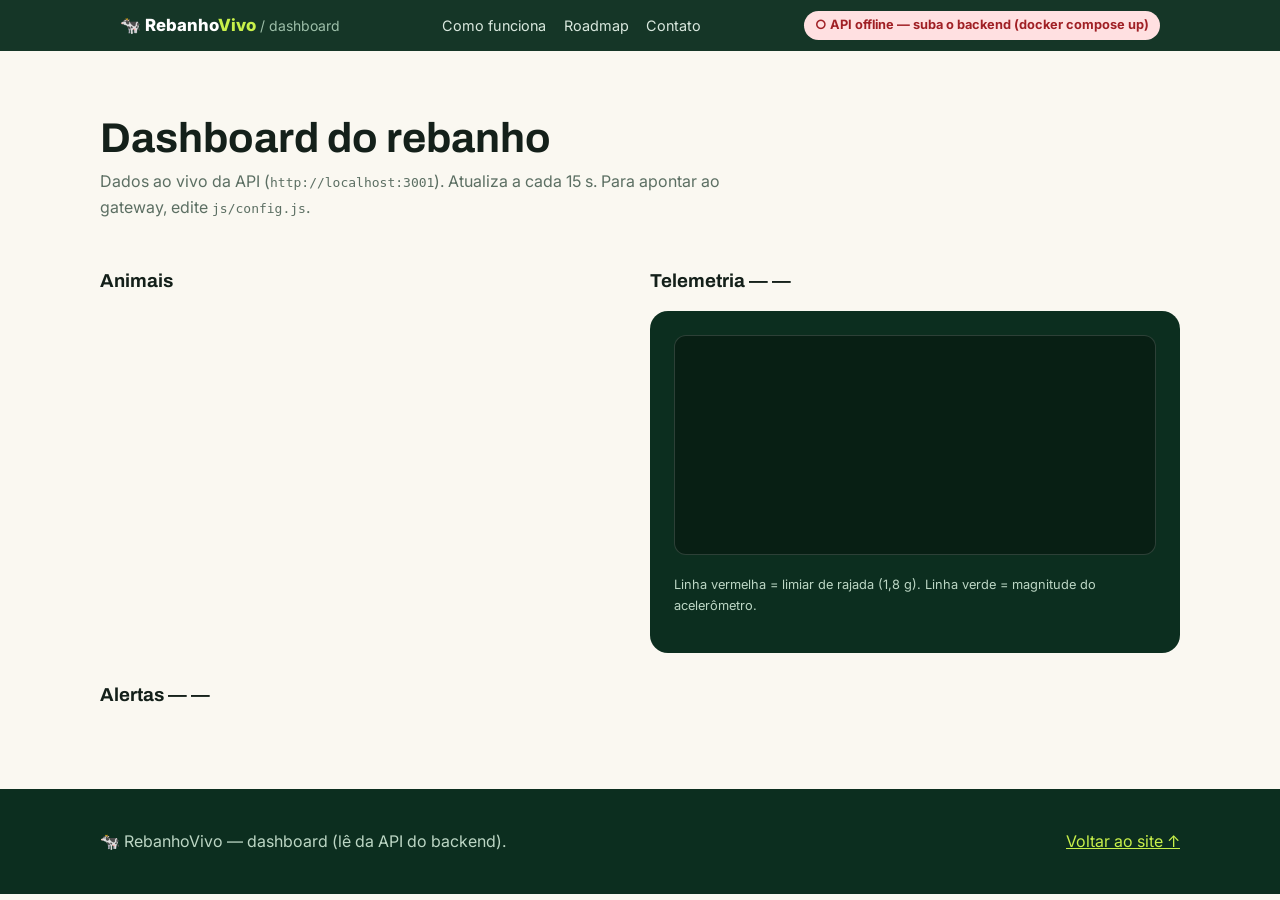
==== dashboard.html @ 21b130ee "Dashboard do rebanho: devices+telemetria+alertas via API" ====
<!doctype html>
<html lang="pt-BR">
<head>
  <meta charset="UTF-8" />
  <meta name="viewport" content="width=device-width, initial-scale=1.0" />
  <title>Dashboard do Rebanho — RebanhoVivo</title>
  <meta name="description" content="Status do rebanho em tempo real: dispositivos, telemetria e alertas." />
  <link rel="preconnect" href="https://fonts.googleapis.com">
  <link rel="preconnect" href="https://fonts.gstatic.com" crossorigin>
  <link href="https://fonts.googleapis.com/css2?family=Archivo:wght@600;700;800&family=Inter:wght@400;500;700&display=swap" rel="stylesheet">
  <link rel="stylesheet" href="css/variables.css">
  <link rel="stylesheet" href="css/components.css">
  <link rel="stylesheet" href="css/style.css">
</head>
<body>
  <nav class="nav">
    <div class="nav-inner">
      <a class="brand" href="index.html">🐄 Rebanho<span>Vivo</span> <small style="font-weight:400;color:#9dbfa9">/ dashboard</small></a>
      <div class="nav-links">
        <a href="index.html#como-funciona">Como funciona</a>
        <a href="index.html#roadmap">Roadmap</a>
        <a href="index.html#contato">Contato</a>
      </div>
      <span class="alert-chip alert-danger" id="api-status">○ conectando...</span>
    </div>
  </nav>

  <section>
    <div class="wrap">
      <h2 class="section-title">Dashboard do rebanho</h2>
      <p class="section-sub">Dados ao vivo da API (<code id="api-url-label">http://localhost:3001</code>). Atualiza a cada 15 s. Para apontar ao gateway, edite <code>js/config.js</code>.</p>
      <div class="grid-2">
        <div>
          <h3>Animais</h3>
          <div id="device-list" class="grid-2"></div>
        </div>
        <div>
          <h3>Telemetria — <span id="telemetry-count">—</span></h3>
          <div class="demo-panel">
            <canvas id="telemetry-chart" width="900" height="240"></canvas>
            <p style="font-size:.8rem;color:#bcd6c4">Linha vermelha = limiar de rajada (1,8 g). Linha verde = magnitude do acelerômetro.</p>
          </div>
        </div>
      </div>
      <h3 style="margin-top:2rem">Alertas — <span id="alert-count">—</span></h3>
      <div id="alert-list"></div>
    </div>
  </section>

  <footer>
    <div class="wrap" style="display:flex;justify-content:space-between;gap:1rem;flex-wrap:wrap">
      <span>🐄 RebanhoVivo — dashboard (lê da API do backend).</span>
      <a href="index.html">Voltar ao site ↑</a>
    </div>
  </footer>

  <script src="js/config.js"></script>
  <script src="js/dashboard.js" defer></script>
</body>
</html>
---- css/variables.css ----
/* Design tokens — identidade agro/tech */
:root {
  --green-900: #0c2e1f;
  --green-800: #123f2a;
  --green-700: #1a5c3a;
  --green-600: #22804d;
  --green-100: #dcefe2;
  --lime: #c8f04a;
  --amber: #ffb020;
  --red: #e5484d;
  --paper: #faf8f1;
  --white: #ffffff;
  --ink: #14201a;
  --muted: #5c6f63;
  --line: #e3ddcc;
  --radius: 14px;
  --shadow: 0 10px 30px rgba(12, 46, 31, 0.12);
}
---- css/components.css ----
/* Botões, cards, badges, tabelas */
.btn {
  display: inline-block;
  padding: 0.8rem 1.6rem;
  border-radius: 999px;
  font-weight: 700;
  text-decoration: none;
  transition: transform 0.15s ease, box-shadow 0.15s ease;
}
.btn-primary { background: var(--lime); color: var(--green-900); }
.btn-primary:hover { transform: translateY(-2px); box-shadow: var(--shadow); }
.btn-ghost {
  border: 2px solid rgba(255, 255, 255, 0.5);
  color: #fff;
}
.btn-ghost:hover { border-color: #fff; }
.card {
  background: var(--white);
  border: 1px solid var(--line);
  border-radius: var(--radius);
  padding: 1.5rem;
  box-shadow: var(--shadow);
}
.card h3 { margin: 0 0 0.5rem; }
.badge {
  display: inline-block;
  font-size: 0.75rem;
  font-weight: 700;
  letter-spacing: 0.08em;
  text-transform: uppercase;
  padding: 0.3rem 0.8rem;
  border-radius: 999px;
}
.badge-live { background: var(--lime); color: var(--green-900); }
.badge-dark { background: var(--green-900); color: #fff; }
.badge-warn { background: var(--amber); color: var(--green-900); }
.grid-2 { display: grid; gap: 1.25rem; grid-template-columns: 1fr; }
.grid-3 { display: grid; gap: 1.25rem; grid-template-columns: 1fr; }
.grid-4 { display: grid; gap: 1rem; grid-template-columns: 1fr 1fr; }
@media (min-width: 860px) {
  .grid-2 { grid-template-columns: 1fr 1fr; }
  .grid-3 { grid-template-columns: 1fr 1fr 1fr; }
  .grid-4 { grid-template-columns: repeat(4, 1fr); }
}
table.spec { width: 100%; border-collapse: collapse; font-size: 0.92rem; }
table.spec th, table.spec td {
  text-align: left;
  padding: 0.7rem 0.8rem;
  border-bottom: 1px solid var(--line);
}
table.spec th { background: var(--green-900); color: #fff; }
table.spec th:first-child { border-radius: 10px 0 0 0; }
table.spec th:last-child { border-radius: 0 10px 0 0; }
.reveal { opacity: 0; transform: translateY(18px); transition: opacity 0.5s ease, transform 0.5s ease; }
.reveal.visible { opacity: 1; transform: none; }
.alert-chip {
  display: inline-flex;
  align-items: center;
  gap: 0.4rem;
  font-size: 0.8rem;
  font-weight: 700;
  padding: 0.25rem 0.7rem;
  border-radius: 999px;
}
.alert-ok { background: #dff5e3; color: var(--green-800); }
.alert-warn { background: #fff0d6; color: #8a5a00; }
.alert-danger { background: #ffe0e1; color: #a02025; }
---- css/style.css ----
/* Base */
* { box-sizing: border-box; }
html { scroll-behavior: smooth; }
body {
  margin: 0;
  font-family: "Inter", system-ui, -apple-system, "Segoe UI", sans-serif;
  background: var(--paper);
  color: var(--ink);
  line-height: 1.6;
}
h1, h2, h3 { font-family: "Archivo", "Inter", sans-serif; line-height: 1.12; }
section { padding: 4rem 1.25rem; }
.wrap { max-width: 1080px; margin: 0 auto; }
.section-title { font-size: clamp(1.7rem, 4vw, 2.6rem); margin: 0 0 0.5rem; }
.section-sub { color: var(--muted); max-width: 640px; margin: 0 0 2rem; }
/* Nav */
.nav {
  position: sticky;
  top: 0;
  z-index: 50;
  background: rgba(12, 46, 31, 0.96);
  backdrop-filter: blur(6px);
}
.nav-inner {
  max-width: 1080px;
  margin: 0 auto;
  padding: 0.7rem 1.25rem;
  display: flex;
  align-items: center;
  justify-content: space-between;
  gap: 1rem;
}
.brand { color: #fff; font-weight: 800; text-decoration: none; font-size: 1.05rem; }
.brand span { color: var(--lime); }
.nav-links { display: none; gap: 1.1rem; }
.nav-links a { color: #d9e8de; text-decoration: none; font-size: 0.9rem; }
.nav-links a:hover { color: #fff; }
@media (min-width: 860px) { .nav-links { display: flex; } }
/* Hero */
.hero {
  background: radial-gradient(900px 420px at 80% -10%, rgba(200, 240, 74, 0.25), transparent),
    linear-gradient(160deg, var(--green-900), var(--green-700));
  color: #fff;
  padding: 5rem 1.25rem 4rem;
}
.hero h1 { font-size: clamp(2.2rem, 6vw, 4rem); margin: 1rem 0; }
.hero h1 em { font-style: normal; color: var(--lime); }
.hero p.lead { color: #cfe3d6; max-width: 620px; font-size: 1.08rem; }
.hero-cta { display: flex; gap: 0.8rem; flex-wrap: wrap; margin-top: 1.8rem; }
.hero-meta { display: flex; gap: 0.6rem; flex-wrap: wrap; margin-top: 1.5rem; font-size: 0.8rem; color: #bcd6c4; }
/* Stats */
.stats { background: var(--green-900); color: #fff; padding: 0 1.25rem 3rem; }
.stats-grid {
  max-width: 1080px;
  margin: 0 auto;
  display: grid;
  grid-template-columns: repeat(2, 1fr);
  gap: 1rem;
}
@media (min-width: 860px) { .stats-grid { grid-template-columns: repeat(4, 1fr); } }
.stat {
  background: rgba(255, 255, 255, 0.06);
  border: 1px solid rgba(255, 255, 255, 0.12);
  border-radius: var(--radius);
  padding: 1.2rem;
}
.stat b { font-size: 1.9rem; display: block; color: var(--lime); }
/* Pipeline */
.pipeline { display: grid; gap: 0.8rem; }
@media (min-width: 860px) { .pipeline { grid-template-columns: repeat(5, 1fr); } }
.pipe-step {
  background: var(--green-900);
  color: #fff;
  border-radius: var(--radius);
  padding: 1.1rem;
  position: relative;
}
.pipe-step small { color: var(--lime); font-weight: 700; letter-spacing: 0.08em; }
/* Dark section */
.dark { background: var(--green-900); color: #fff; }
.dark .section-sub { color: #bcd6c4; }
.dark .card { background: rgba(255, 255, 255, 0.05); border-color: rgba(255, 255, 255, 0.14); color: #fff; box-shadow: none; }
/* Demo */
.demo-panel { background: var(--green-900); color: #fff; border-radius: 18px; padding: 1.5rem; }
.demo-panel canvas { width: 100%; height: 220px; background: #081f14; border-radius: 12px; border: 1px solid rgba(255,255,255,0.15); }
.demo-readout { display: flex; gap: 0.8rem; flex-wrap: wrap; margin-top: 1rem; }
.demo-readout .metric {
  background: rgba(255,255,255,0.07);
  border: 1px solid rgba(255,255,255,0.14);
  border-radius: 10px;
  padding: 0.6rem 1rem;
  font-size: 0.85rem;
}
.demo-readout b { color: var(--lime); }
/* Footer */
footer { background: var(--green-900); color: #bcd6c4; padding: 2.5rem 1.25rem; }
footer a { color: var(--lime); }
.check li { margin-bottom: 0.5rem; }
.tag-row { display: flex; gap: 0.5rem; flex-wrap: wrap; margin-top: 0.8rem; }
.tag { font-size: 0.75rem; background: var(--green-100); color: var(--green-800); padding: 0.2rem 0.7rem; border-radius: 999px; font-weight: 700; }
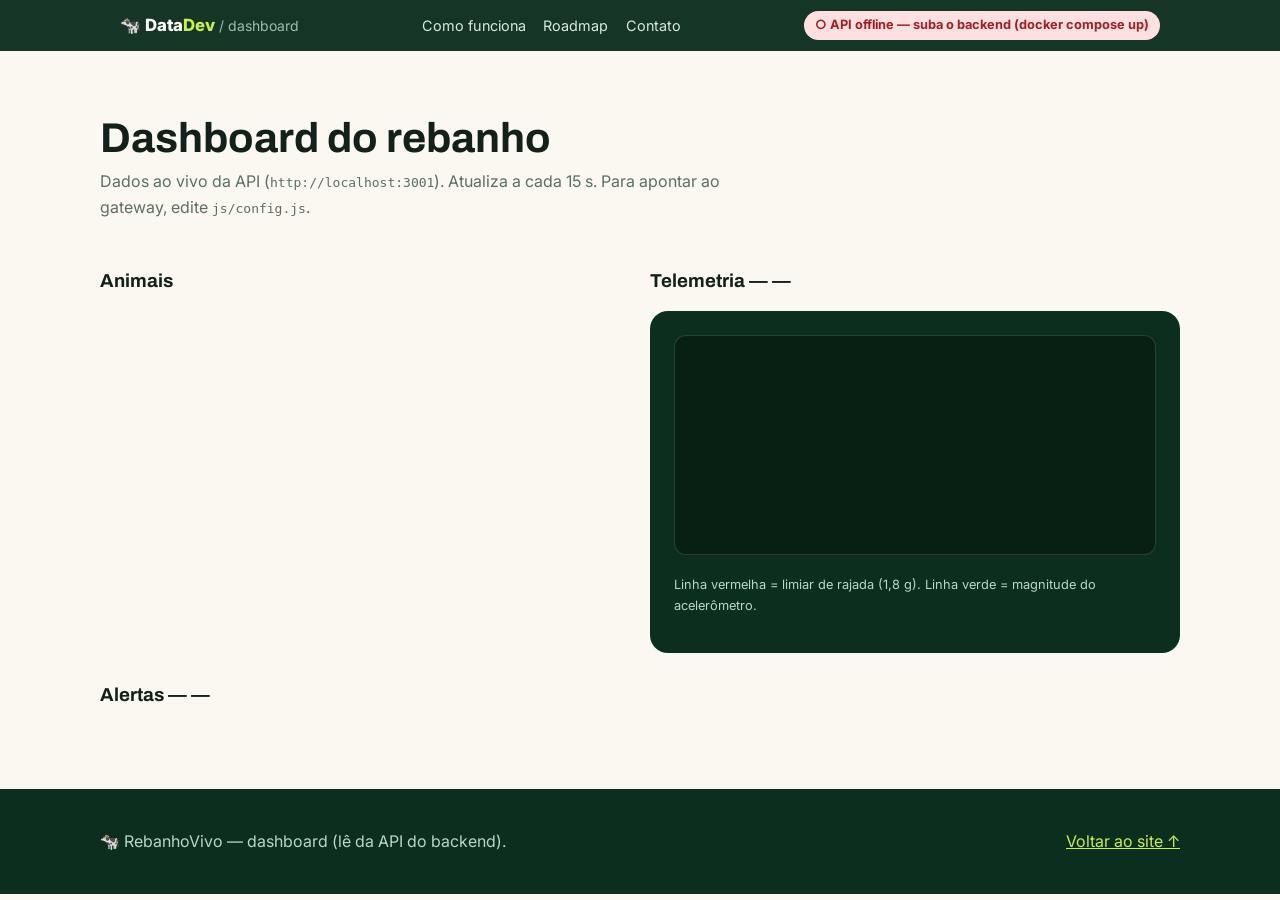
==== commit cc906397: "auto-save 2026-09-10 21:40" ====
--- a/dashboard.html
+++ b/dashboard.html
@@ -3,7 +3,7 @@
 <head>
   <meta charset="UTF-8" />
   <meta name="viewport" content="width=device-width, initial-scale=1.0" />
-  <title>Dashboard do Rebanho — RebanhoVivo</title>
+  <title>Dashboard do Rebanho — DataBov</title>
   <meta name="description" content="Status do rebanho em tempo real: dispositivos, telemetria e alertas." />
   <link rel="preconnect" href="https://fonts.googleapis.com">
   <link rel="preconnect" href="https://fonts.gstatic.com" crossorigin>
@@ -15,7 +15,7 @@
 <body>
   <nav class="nav">
     <div class="nav-inner">
-      <a class="brand" href="index.html">🐄 Rebanho<span>Vivo</span> <small style="font-weight:400;color:#9dbfa9">/ dashboard</small></a>
+      <a class="brand" href="index.html">🐄 Data<span>Dev</span> <small style="font-weight:400;color:#9dbfa9">/ dashboard</small></a>
       <div class="nav-links">
         <a href="index.html#como-funciona">Como funciona</a>
         <a href="index.html#roadmap">Roadmap</a>
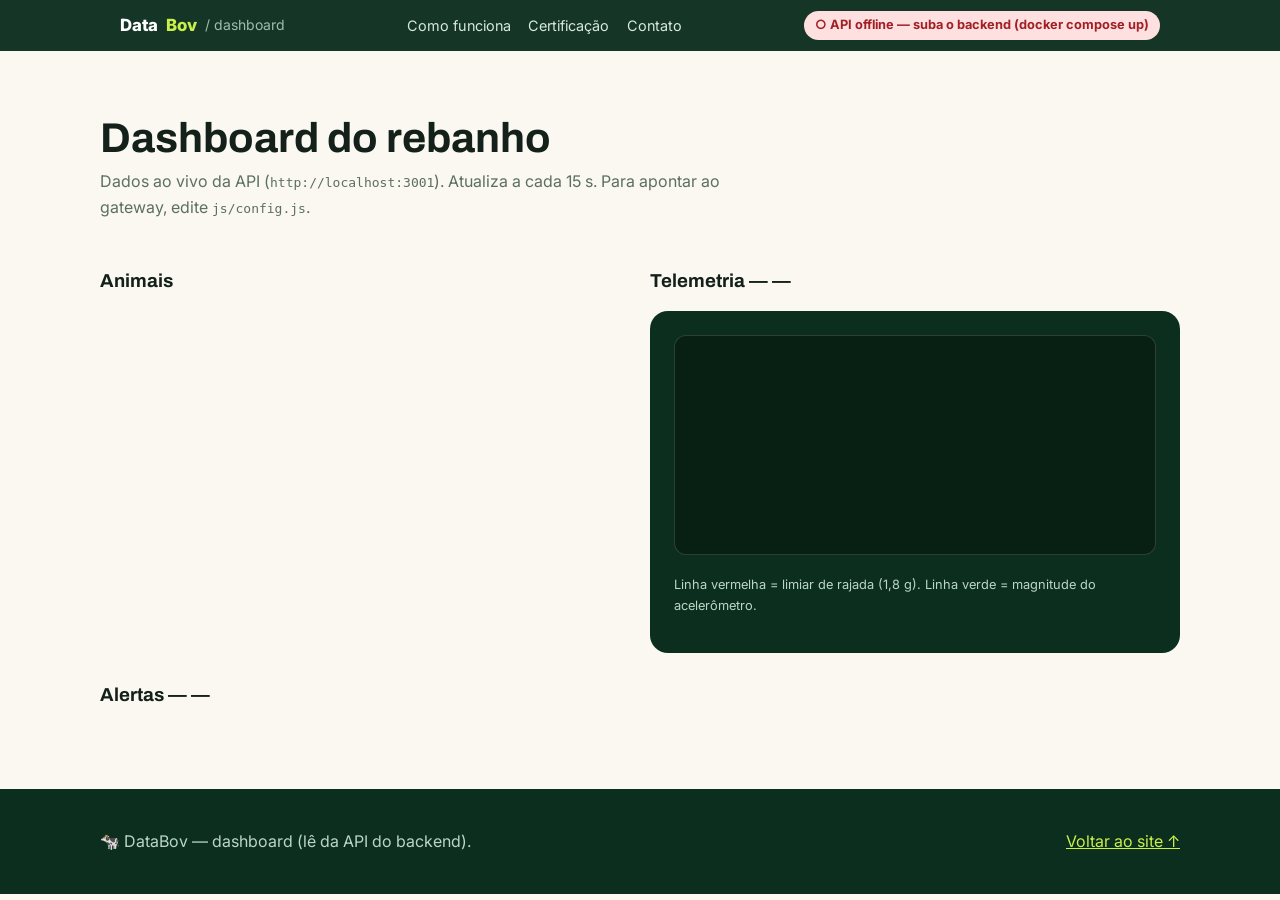
==== commit ddb5cbff: "auto-save 2026-09-30 20:03" ====
--- a/dashboard.html
+++ b/dashboard.html
@@ -15,10 +15,10 @@
 <body>
   <nav class="nav">
     <div class="nav-inner">
-      <a class="brand" href="index.html">🐄 Data<span>Dev</span> <small style="font-weight:400;color:#9dbfa9">/ dashboard</small></a>
+      <a class="brand" href="index.html"><img src="assets/databov-logo.png" alt="DataBov" class="brand-logo" onerror="this.remove()">Data<span>Bov</span> <small style="font-weight:400;color:#9dbfa9">/ dashboard</small></a>
       <div class="nav-links">
         <a href="index.html#como-funciona">Como funciona</a>
-        <a href="index.html#roadmap">Roadmap</a>
+        <a href="index.html#certificacao">Certificação</a>
         <a href="index.html#contato">Contato</a>
       </div>
       <span class="alert-chip alert-danger" id="api-status">○ conectando...</span>
@@ -49,7 +49,7 @@
 
   <footer>
     <div class="wrap" style="display:flex;justify-content:space-between;gap:1rem;flex-wrap:wrap">
-      <span>🐄 RebanhoVivo — dashboard (lê da API do backend).</span>
+      <span>🐄 DataBov — dashboard (lê da API do backend).</span>
       <a href="index.html">Voltar ao site ↑</a>
     </div>
   </footer>
--- a/css/components.css
+++ b/css/components.css
@@ -65,3 +65,10 @@
 .alert-ok { background: #dff5e3; color: var(--green-800); }
 .alert-warn { background: #fff0d6; color: #8a5a00; }
 .alert-danger { background: #ffe0e1; color: #a02025; }
+
+/* DataBov additions */
+.brand { display: inline-flex; align-items: center; gap: .5rem; }
+.brand-logo { height: 38px; width: auto; border-radius: 8px; }
+details.card summary { cursor: pointer; font-weight: 700; }
+details.card summary::-webkit-details-marker { color: var(--green-600); }
+details.card p { margin: .6rem 0 0; }
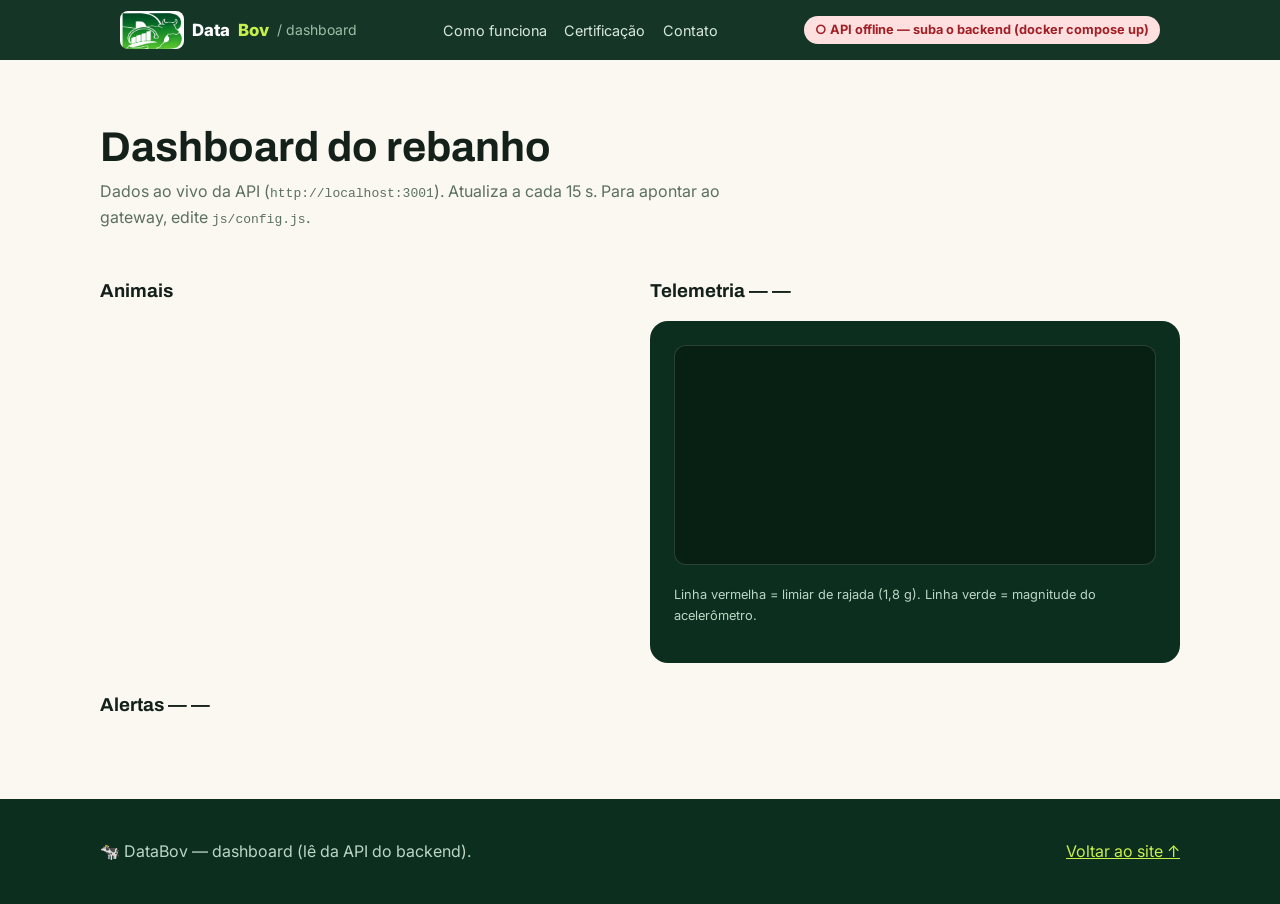
==== commit c98eb735: "auto-save 2026-10-07 16:27" ====
--- a/dashboard.html
+++ b/dashboard.html
@@ -15,7 +15,7 @@
 <body>
   <nav class="nav">
     <div class="nav-inner">
-      <a class="brand" href="index.html"><img src="assets/databov-logo.png" alt="DataBov" class="brand-logo" onerror="this.remove()">Data<span>Bov</span> <small style="font-weight:400;color:#9dbfa9">/ dashboard</small></a>
+      <a class="brand" href="index.html"><img src="assets/databov-mark.png" alt="DataBov" class="brand-logo" onerror="this.remove()">Data<span>Bov</span> <small style="font-weight:400;color:#9dbfa9">/ dashboard</small></a>
       <div class="nav-links">
         <a href="index.html#como-funciona">Como funciona</a>
         <a href="index.html#certificacao">Certificação</a>
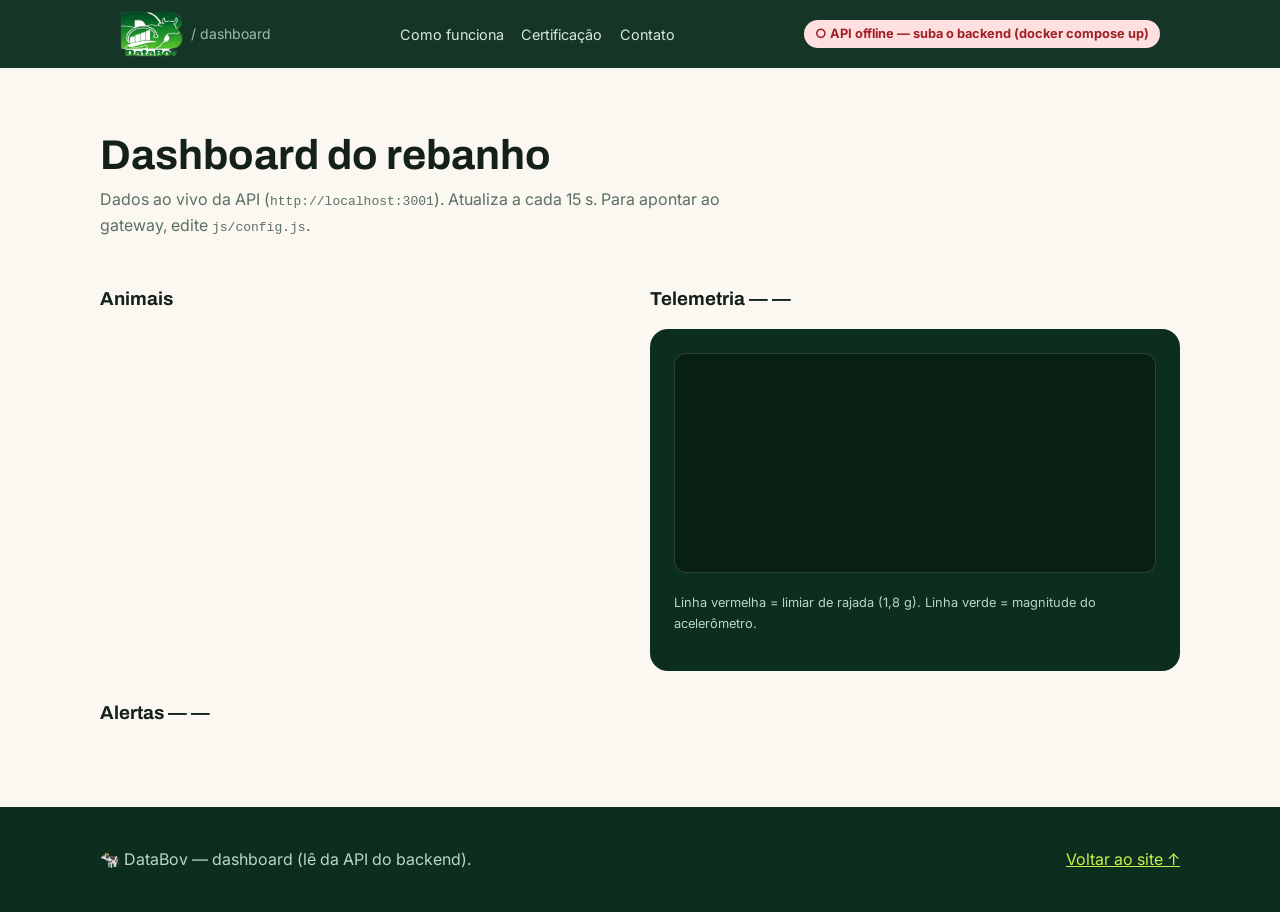
==== commit bb31983d: "auto-save 2026-10-07 18:10" ====
--- a/dashboard.html
+++ b/dashboard.html
@@ -15,7 +15,7 @@
 <body>
   <nav class="nav">
     <div class="nav-inner">
-      <a class="brand" href="index.html"><img src="assets/databov-mark.png" alt="DataBov" class="brand-logo" onerror="this.remove()">Data<span>Bov</span> <small style="font-weight:400;color:#9dbfa9">/ dashboard</small></a>
+      <a class="brand" href="index.html"><img src="assets/databov-logo.png" alt="DataBov" class="brand-logo-full" onerror="this.remove()"> <small style="font-weight:400;color:#9dbfa9">/ dashboard</small></a>
       <div class="nav-links">
         <a href="index.html#como-funciona">Como funciona</a>
         <a href="index.html#certificacao">Certificação</a>
--- a/css/components.css
+++ b/css/components.css
@@ -69,6 +69,7 @@
 /* DataBov additions */
 .brand { display: inline-flex; align-items: center; gap: .5rem; }
 .brand-logo { height: 38px; width: auto; border-radius: 8px; }
+.brand-logo-full { height: 46px; width: auto; display: block; }
 details.card summary { cursor: pointer; font-weight: 700; }
 details.card summary::-webkit-details-marker { color: var(--green-600); }
 details.card p { margin: .6rem 0 0; }
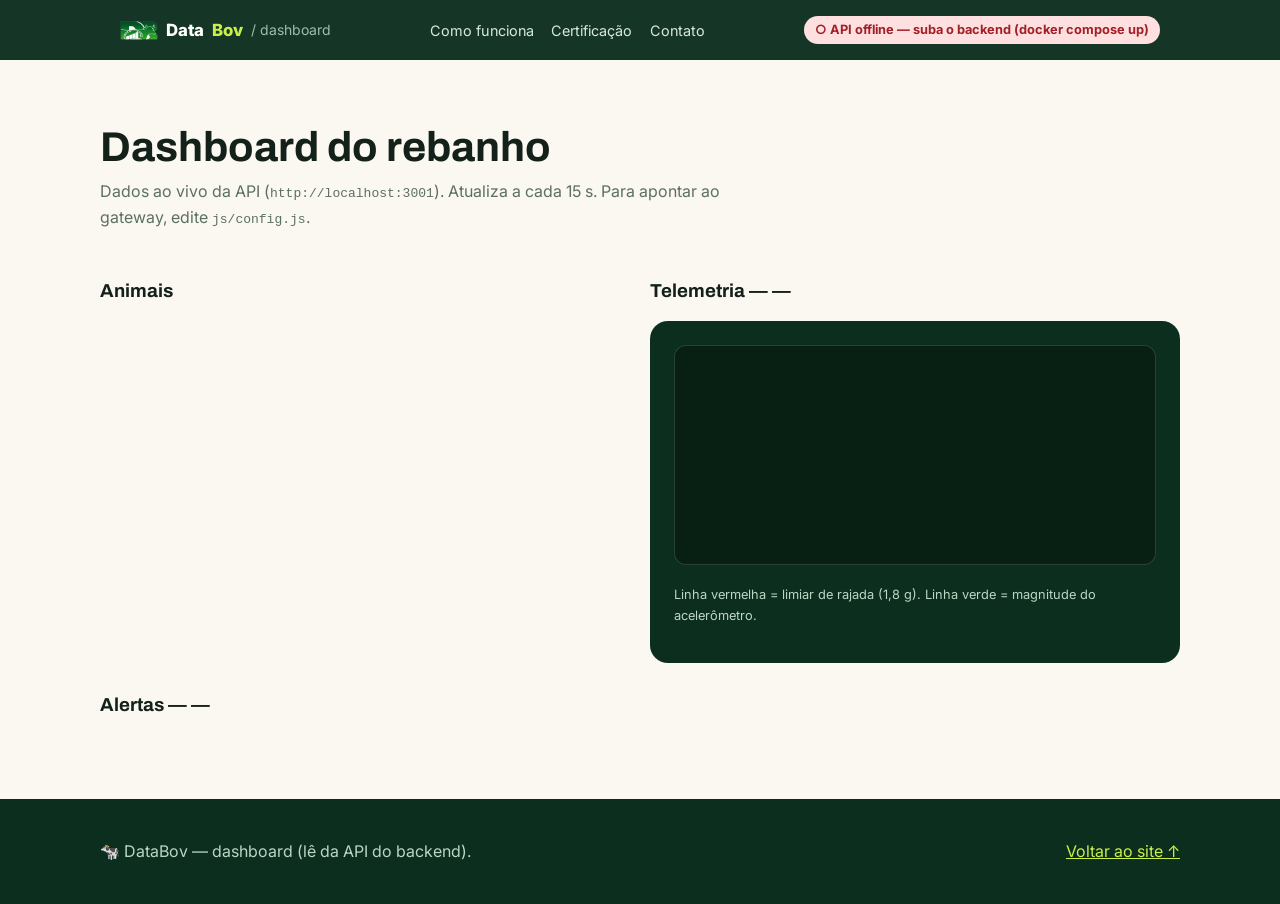
==== commit 9b3de54b: "auto-save 2026-10-07 18:15" ====
--- a/dashboard.html
+++ b/dashboard.html
@@ -15,7 +15,7 @@
 <body>
   <nav class="nav">
     <div class="nav-inner">
-      <a class="brand" href="index.html"><img src="assets/databov-logo.png" alt="DataBov" class="brand-logo-full" onerror="this.remove()"> <small style="font-weight:400;color:#9dbfa9">/ dashboard</small></a>
+      <a class="brand" href="index.html"><img src="assets/favicon-512.png" alt="DataBov" class="brand-logo" onerror="this.remove()">Data<span>Bov</span> <small style="font-weight:400;color:#9dbfa9">/ dashboard</small></a>
       <div class="nav-links">
         <a href="index.html#como-funciona">Como funciona</a>
         <a href="index.html#certificacao">Certificação</a>
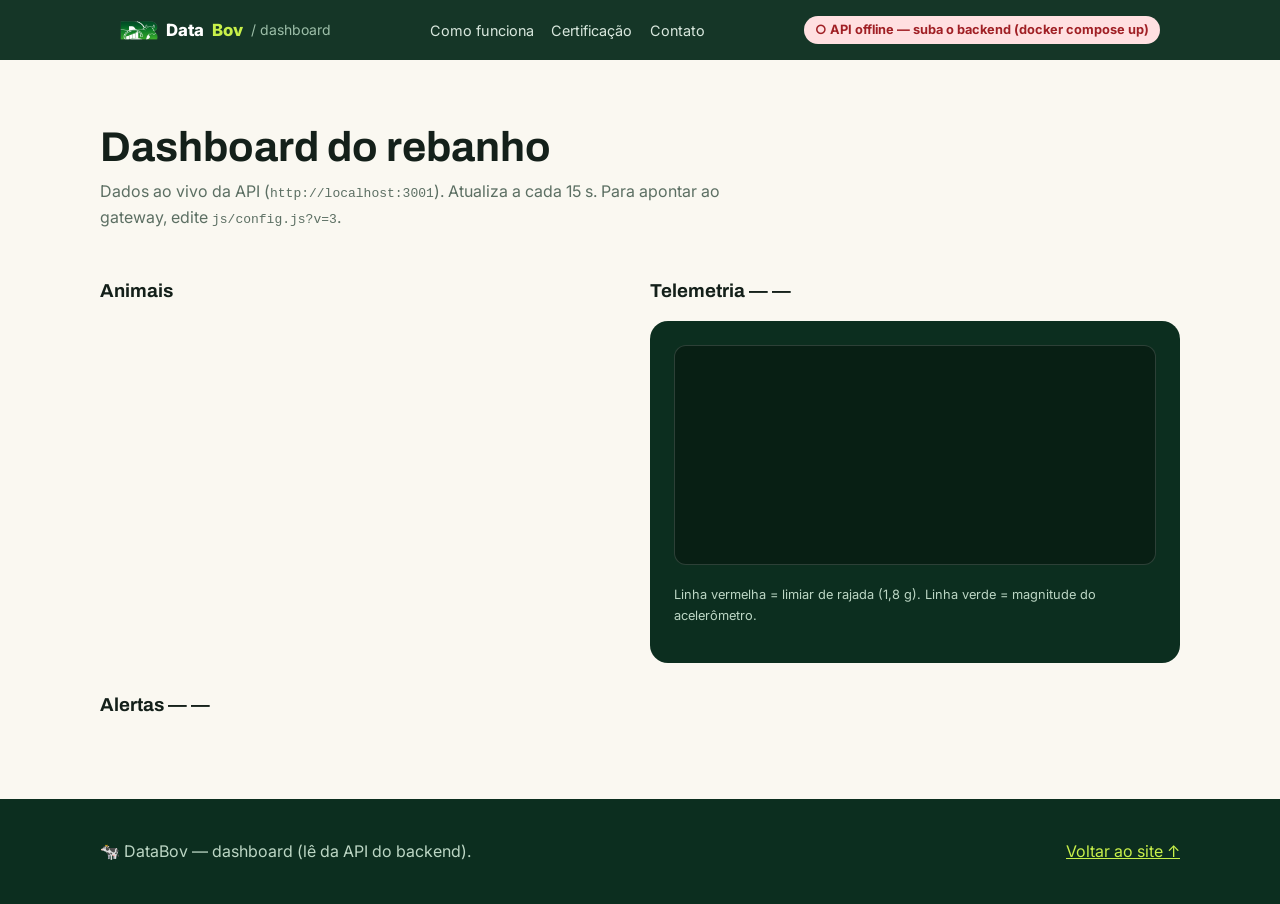
==== commit 6deba40f: "fix: cache-bust ?v=3 nos assets" ====
--- a/dashboard.html
+++ b/dashboard.html
@@ -8,9 +8,9 @@
   <link rel="preconnect" href="https://fonts.googleapis.com">
   <link rel="preconnect" href="https://fonts.gstatic.com" crossorigin>
   <link href="https://fonts.googleapis.com/css2?family=Archivo:wght@600;700;800&family=Inter:wght@400;500;700&display=swap" rel="stylesheet">
-  <link rel="stylesheet" href="css/variables.css">
-  <link rel="stylesheet" href="css/components.css">
-  <link rel="stylesheet" href="css/style.css">
+  <link rel="stylesheet" href="css/variables.css?v=3">
+  <link rel="stylesheet" href="css/components.css?v=3">
+  <link rel="stylesheet" href="css/style.css?v=3">
 </head>
 <body>
   <nav class="nav">
@@ -28,7 +28,7 @@
   <section>
     <div class="wrap">
       <h2 class="section-title">Dashboard do rebanho</h2>
-      <p class="section-sub">Dados ao vivo da API (<code id="api-url-label">http://localhost:3001</code>). Atualiza a cada 15 s. Para apontar ao gateway, edite <code>js/config.js</code>.</p>
+      <p class="section-sub">Dados ao vivo da API (<code id="api-url-label">http://localhost:3001</code>). Atualiza a cada 15 s. Para apontar ao gateway, edite <code>js/config.js?v=3</code>.</p>
       <div class="grid-2">
         <div>
           <h3>Animais</h3>
@@ -54,7 +54,7 @@
     </div>
   </footer>
 
-  <script src="js/config.js"></script>
-  <script src="js/dashboard.js" defer></script>
+  <script src="js/config.js?v=3"></script>
+  <script src="js/dashboard.js?v=3" defer></script>
 </body>
 </html>
--- a/css/style.css
+++ b/css/style.css
@@ -98,3 +98,6 @@
 .check li { margin-bottom: 0.5rem; }
 .tag-row { display: flex; gap: 0.5rem; flex-wrap: wrap; margin-top: 0.8rem; }
 .tag { font-size: 0.75rem; background: var(--green-100); color: var(--green-800); padding: 0.2rem 0.7rem; border-radius: 999px; font-weight: 700; }
+
+/* Âncoras: compensa o nav fixo */
+section[id], header[id] { scroll-margin-top: 76px; }
